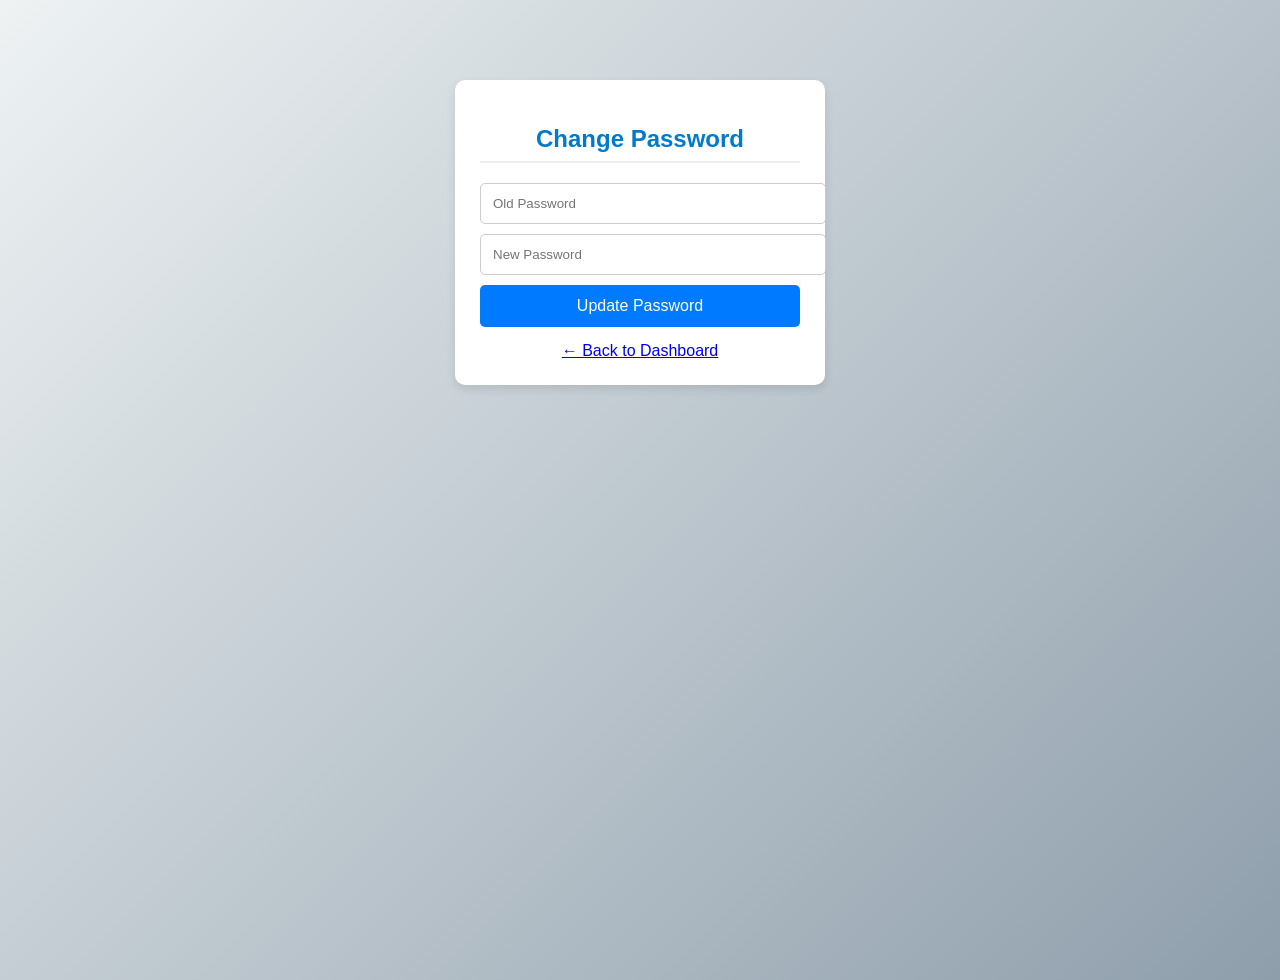
==== frontend/change_password.html @ ce2f513b "Added password reset UI, change password page, fixed dashboard UI, chart resizing, user-specific exp" ====
<!--
  ================================================================
  SMART EXPENSE TRACKER – Frontend UI Component
  Author: Pukar Adhikari (Frontend Developer / Tester)
  Date Modified: November 2025

  Description:
  This page is part of the Smart Expense Tracker frontend and
  is to change the password.
  ================================================================
-->
<!DOCTYPE html>
<html lang="en">
<head>
<meta charset="UTF-8">
<title>Change Password</title>
<link rel="stylesheet" href="./style.css">

<style>
  .container {
      width: 320px;
      margin: 80px auto;
      padding: 25px;
      background: white;
      border-radius: 10px;
      box-shadow: 0 4px 10px rgba(0,0,0,0.1);
  }
  .container h2 {
      text-align: center;
      margin-bottom: 20px;
  }
  input {
      width: 100%;
      padding: 12px;
      margin-bottom: 10px;
      border: 1px solid #ccc;
      border-radius: 5px;
  }
  button {
      width: 100%;
      padding: 12px;
      background-color: #007bff;
      border: none;
      color: white;
      border-radius: 5px;
      cursor: pointer;
      font-size: 16px;
  }
  button:hover {
      background-color: #0056cc;
  }
  #msg {
      text-align: center;
      margin-top: 15px;
      font-size: 14px;
  }
</style>

</head>
<body>

<div class="container">
    <h2>Change Password</h2>

    <input type="password" id="oldPassword" placeholder="Old Password">
    <input type="password" id="newPassword" placeholder="New Password">

    <button onclick="changePassword()">Update Password</button>

    <p id="msg"></p>

    <div style="text-align:center;margin-top:10px;">
        <a href="dashboard.html">← Back to Dashboard</a>
    </div>
</div>

<script>
async function changePassword() {
    const oldPassword = document.getElementById("oldPassword").value;
    const newPassword = document.getElementById("newPassword").value;
    const msg = document.getElementById("msg");

    msg.innerText = "";

    const token = localStorage.getItem("token");

    const res = await fetch("http://localhost:8080/api/auth/change-password", {
        method: "POST",
        headers: {
            "Content-Type": "application/json",
            "Authorization": "Bearer " + token
        },
        body: JSON.stringify({ oldPassword, newPassword })
    });

    const data = await res.json();

    if (res.ok) {
        msg.style.color = "green";
        msg.innerText = "Password updated successfully!";
    } else {
        msg.style.color = "red";
        msg.innerText = data.error || "Error updating password";
    }
}
</script>

</body>
</html>
---- frontend/style.css ----
﻿/* 
 * ================================================================
 * SMART EXPENSE TRACKER – Frontend Stylesheet
 * Author: Pukar Adhikari (Frontend Developer / Tester)
 * Date Modified: November 2025
 *
 * Description:
 * Contains styling for login, registration, dashboard, tables,
 * buttons, and responsive layouts. Ensures consistent UI design
 * across all pages of the application.
 * ================================================================
 */

body {
  font-family: "Segoe UI", Roboto, Helvetica, Arial, sans-serif;
  background: linear-gradient(135deg, #eef2f3, #8e9eab);
  margin: 0;
  padding: 0;
  min-height: 100vh;
  width: 100%;
}

/* ======= HEADER ======= */
/* Styles header background, title, and navigation links */

header h1 {
  margin: 0;
  font-size: 28px;
  letter-spacing: 1px;
}

header {
  background-color: #007acc;
  color: white;
  width: 100%;
  padding: 20px 30px;
  display: flex;
  justify-content: space-between;
  align-items: center;
  box-shadow: 0 2px 8px rgba(0, 0, 0, 0.15);
}

.header-left h1 {
  margin: 0;
  font-size: 28px;
  letter-spacing: 1px;
}

.header-right {
    display: flex;
    align-items: center;
    gap: 14px;
    font-size: 16px;
    font-weight: 500;
    padding-right: 20px;   
}

.header-right a {
  color: white;
  text-decoration: none;
  font-weight: 600;
  transition: opacity 0.2s ease;
}

.header-right a:hover {
  opacity: 0.7;
}

.divider {
  color: rgba(255, 255, 255, 0.65);
}

/* Mobile responsive */
@media (max-width: 600px) {
  header {
    flex-direction: column;
    gap: 10px;
    padding: 20px;
    text-align: center;
  }

  .header-right {
    gap: 8px;
    font-size: 14px;
  }
}

/* Limit width of header content and center it */
.header-container {
    width: 95%;
    max-width: 1200px; /* adjust to fit your design */
    margin: 0 auto; /* centers the entire header content */
    display: flex;
    justify-content: space-between;
    align-items: center;
}

header nav a:hover {
  color: #ffd166; /* gold hover accent */
}

/* ======= MAIN CONTENT ======= */
/* Core dashboard container */
main {
  background: white;
  width: 95%;
  max-width: 800px;
  margin: 40px auto;
  padding: 25px 30px;
  border-radius: 12px;
  box-shadow: 0 5px 20px rgba(0, 0, 0, 0.1);
}

/* ======= SECTION TITLES ======= */
h2 {
  color: #007acc;
  border-bottom: 2px solid #eee;
  padding-bottom: 8px;
  margin-bottom: 15px;
}

/* ======= FORM ======= */
/* Layout for add expense form */
form {
  display: flex;
  flex-wrap: wrap;
  gap: 10px;
}

/* Input styles for text and numeric fields */
input[type="text"],
input[type="number"],
input[type="date"],
select {
  flex: 1;
  min-width: 160px;
  padding: 10px;
  border: 1px solid #ccc;
  border-radius: 8px;
  font-size: 14px;
}

#expense-form {
  width: 100%;
  display: grid;
  grid-template-columns: repeat(auto-fit, minmax(140px, 1fr));
  gap: 12px;
}

#expense-form button {
  grid-column: span 1;
  justify-self: end;
  padding: 12px 25px;
}

/* Focus effect for input fields */
input:focus,
select:focus {
  outline: none;
  border-color: #007acc;
  box-shadow: 0 0 5px rgba(0, 122, 204, 0.5);
}

/* Standard button styles */
button {
  background-color: #007acc;
  color: white;
  border: none;
  padding: 10px 16px;
  border-radius: 8px;
  font-size: 15px;
  cursor: pointer;
}

button:hover {
  background-color: #005ea1;
}

/* ======= TABLE ======= */
/* Expense table layout */
.table-wrapper {
  width: 100%;
  max-height: 350px;     /* height of scroll area */
  overflow-y: auto;      /* enable vertical scroll */
  overflow-x: auto;      /* still allow horizontal if needed */
  border: 1px solid #ccc;
  border-radius: 6px;
}

table {
  width: 100%;
  border-collapse: collapse;
  margin-top: 15px;
  border: 2px solid #ccc;
}

/* Table header styling */
thead {
  background-color: #007acc;
  color: white;
}
thead th {
  position: sticky;
  top: 0;
  background-color: #007acc;
  color: #fff;
  z-index: 5;
}

/* Table cells */
th, td {
  padding: 12px 10px;
  border: 1px solid #ccc;
  word-wrap: break-word;
  vertical-align: top;
}

/* Zebra striping and hover highlight */
tbody tr:nth-child(even) {
  background-color: #f9f9f9;
}

tbody tr:hover {
  background-color: #e6f2ff;
  cursor: pointer;
}

/* ======= TOTAL ROW ======= */
/* Style for table footer showing total */
tfoot {
  background-color: #f1f1f1;
  font-weight: bold;
  font-size: 16px;
  border-top: 3px solid #007acc;
}

tfoot td {
  padding: 14px;
  text-align: right;
  color: #333;
}

/* ======= EDIT / DELETE BUTTONS ======= */

.edit-btn {
  background: #ffcc00;
  color: #000;
  padding: 5px 10px;
  border-radius: 4px;
  cursor: pointer;
  font-size: 14px;
  margin-right: 5px;
}

.edit-btn:hover {
  background: #d8b100;
}

.delete-btn {
  background: #ff4d4d;
  color: white;
  padding: 5px 10px;
  border-radius: 4px;
  cursor: pointer;
  font-size: 14px;
}

.delete-btn:hover {
  background: #d93636;
}

.save-btn {
  background: #4caf50 !important;
  color: #fff !important;
}

/* ======= AUTH PAGES (Login / Register) ======= */

.auth-body {
  background: linear-gradient(135deg, #8e9eab, #eef2f3);
  min-height: 100vh;
  display: flex;
  justify-content: center;
  align-items: center;
  padding: 20px;
}

.auth-container {
  background: white;
  padding: 30px 25px;
  border-radius: 12px;
  box-shadow: 0 8px 25px rgba(0, 0, 0, 0.15);
  width: min(95%, 420px);
  text-align: center;
}

.auth-container h1 {
  color: #007acc;
  margin-bottom: 25px;
  font-size: 26px;
}

.auth-container form {
  display: flex;
  flex-direction: column;
  gap: 12px;
}

.auth-container label {
  text-align: left;
  color: #444;
  font-weight: 500;
}

.auth-container input {
  padding: 10px 12px;
  border: 1px solid #ccc;
  border-radius: 8px;
  font-size: 15px;
}

.auth-container input:focus {
  border-color: #007acc;
  box-shadow: 0 0 5px rgba(0, 122, 204, 0.4);
}

.btn-primary {
  background-color: #007acc;
  padding: 10px;
  border-radius: 8px;
  font-size: 16px;
  cursor: pointer;
}

.btn-primary:hover {
  background-color: #005ea1;
}

.link-register {
  color: #007acc;
  font-weight: 600;
  text-decoration: none;
}

.link-register:hover {
  text-decoration: underline;
}

/* ======= SECONDARY BUTTON ======= */

.btn-secondary {
  background-color: #00bcd4;
  color: white;
  padding: 10px 16px;
  border-radius: 8px;
  cursor: pointer;
  font-size: 15px;
}

.btn-secondary:hover {
  background-color: #0097a7;
}

/* ======= CHART SECTION ======= */

#summary,
#monthly {
  background: #fff;
  padding: 20px;
  border-radius: 10px;
  margin-bottom: 25px;
  box-shadow: 0 3px 6px rgba(0, 0, 0, 0.1);
}

/* Reduce chart height and keep it proportional */
#categoryChart,
#monthlyChart {
    max-height: 280px !important;
    height: 280px !important;
    width: 100% !important;
    margin: 0 auto;
    display: block;
}

/* Reduce spacing around the entire chart section */
#chartSection {
    padding: 10px 0;
    margin-top: 10px;
}


canvas {
  max-width: 100%;
  margin-top: 10px;
}

/* ======= RESPONSIVE BREAKPOINTS ======= */

@media (max-width: 768px) {
  form {
    flex-direction: column;
  }

  table {
    font-size: 14px;
  }
}

@media (max-width: 500px) {
  header h1 {
    font-size: 20px;
  }

  main {
    width: 100%;
    padding: 15px;
  }

  .auth-container {
    padding: 20px;
  }

  .edit-btn,
  .delete-btn {
    padding: 4px 6px;
    font-size: 12px;
  }

  .table-wrapper {
    overflow-x: auto;
  }
}
@media (max-width: 480px) {
  main {
    width: 92%;
    padding: 15px 18px; /*  less edge-to-edge */
  }

  #expense-form input,
  #expense-form select {
    flex: 1 1 100%; /*  inputs full line on mobile */
  }

  #expense-form button {
    grid-column: 1 / -1;
    width: 100%;     /*  button full width on mobile */
    margin-left: 0;  
    justify-self: center;
  }
}
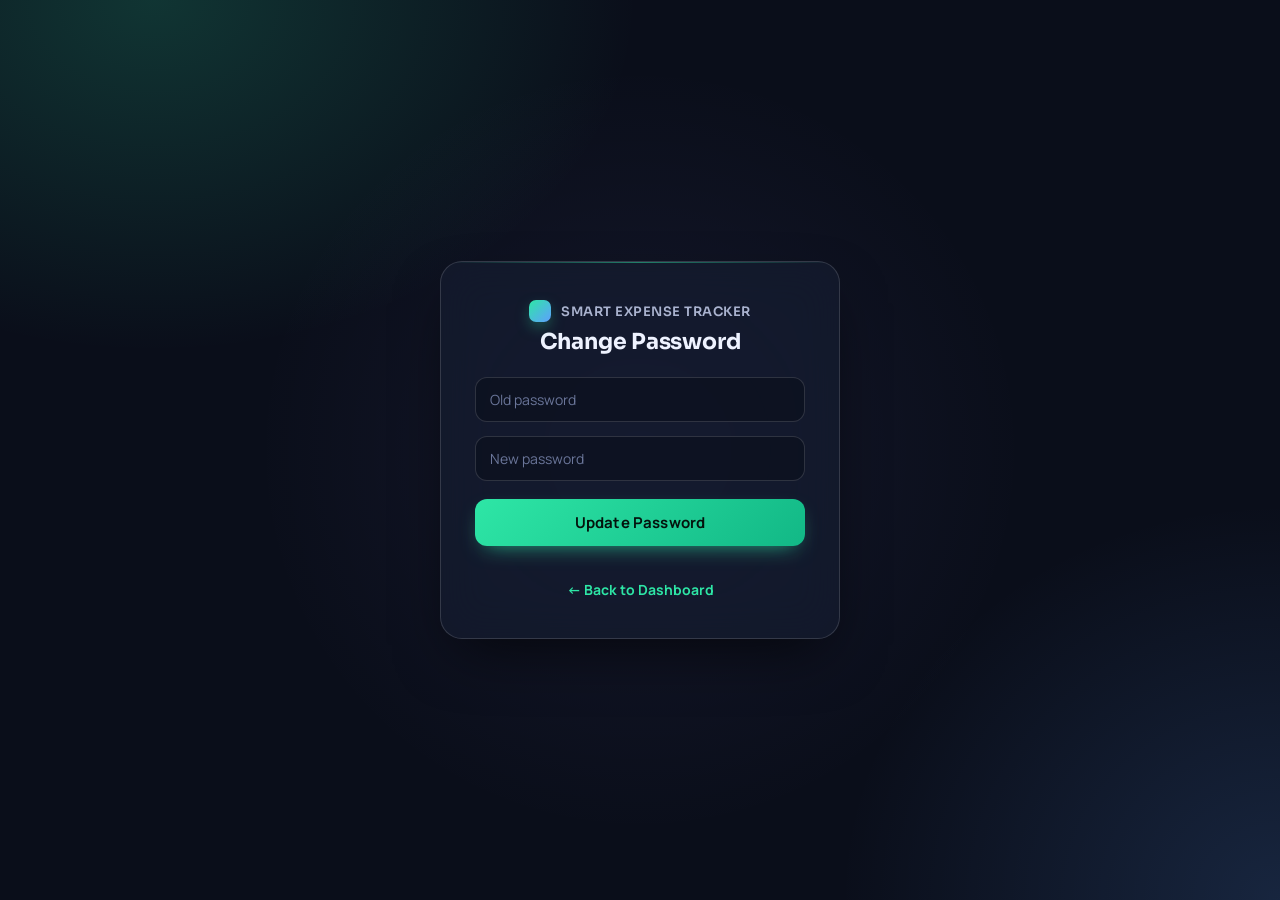
==== commit e3f37ed0: "Redesign frontend UI (dark fintech) + align category taxonomy Full visual rewrite of all pages to a " ====
--- a/frontend/change_password.html
+++ b/frontend/change_password.html
@@ -1,77 +1,39 @@
 <!--
   ================================================================
-  SMART EXPENSE TRACKER – Frontend UI Component
-  Author: Pukar Adhikari (Frontend Developer / Tester)
-  Date Modified: November 2025
+  SMART EXPENSE TRACKER – CHANGE PASSWORD (Redesign 2026)
+  CMSC 495 – Capstone Project
 
-  Description:
-  This page is part of the Smart Expense Tracker frontend and
-  is to change the password.
+  Self-contained inline logic preserved verbatim: #oldPassword,
+  #newPassword, #msg, changePassword(), Bearer token + endpoint.
   ================================================================
 -->
 <!DOCTYPE html>
 <html lang="en">
 <head>
 <meta charset="UTF-8">
-<title>Change Password</title>
+<meta name="viewport" content="width=device-width, initial-scale=1.0" />
+<title>Change Password - Smart Expense Tracker</title>
+
+<link rel="preconnect" href="https://fonts.googleapis.com" />
+<link rel="preconnect" href="https://fonts.gstatic.com" crossorigin />
+<link href="https://fonts.googleapis.com/css2?family=Sora:wght@400;500;600;700&family=Manrope:wght@400;500;600;700&display=swap" rel="stylesheet" />
+
 <link rel="stylesheet" href="./style.css">
+</head>
+<body class="auth-body">
 
-<style>
-  .container {
-      width: 320px;
-      margin: 80px auto;
-      padding: 25px;
-      background: white;
-      border-radius: 10px;
-      box-shadow: 0 4px 10px rgba(0,0,0,0.1);
-  }
-  .container h2 {
-      text-align: center;
-      margin-bottom: 20px;
-  }
-  input {
-      width: 100%;
-      padding: 12px;
-      margin-bottom: 10px;
-      border: 1px solid #ccc;
-      border-radius: 5px;
-  }
-  button {
-      width: 100%;
-      padding: 12px;
-      background-color: #007bff;
-      border: none;
-      color: white;
-      border-radius: 5px;
-      cursor: pointer;
-      font-size: 16px;
-  }
-  button:hover {
-      background-color: #0056cc;
-  }
-  #msg {
-      text-align: center;
-      margin-top: 15px;
-      font-size: 14px;
-  }
-</style>
-
-</head>
-<body>
-
-<div class="container">
+<div class="panel">
+    <div class="auth-brand">SMART EXPENSE TRACKER</div>
     <h2>Change Password</h2>
 
-    <input type="password" id="oldPassword" placeholder="Old Password">
-    <input type="password" id="newPassword" placeholder="New Password">
+    <input type="password" id="oldPassword" placeholder="Old password">
+    <input type="password" id="newPassword" placeholder="New password">
 
-    <button onclick="changePassword()">Update Password</button>
+    <button class="btn-primary" onclick="changePassword()">Update Password</button>
 
     <p id="msg"></p>
 
-    <div style="text-align:center;margin-top:10px;">
-        <a href="dashboard.html">← Back to Dashboard</a>
-    </div>
+    <a href="dashboard.html">&larr; Back to Dashboard</a>
 </div>
 
 <script>
@@ -96,10 +58,10 @@
     const data = await res.json();
 
     if (res.ok) {
-        msg.style.color = "green";
+        msg.style.color = "var(--emerald)";
         msg.innerText = "Password updated successfully!";
     } else {
-        msg.style.color = "red";
+        msg.style.color = "var(--rose)";
         msg.innerText = data.error || "Error updating password";
     }
 }
--- a/frontend/style.css
+++ b/frontend/style.css
@@ -1,450 +1,747 @@
-﻿/* 
+/*
  * ================================================================
- * SMART EXPENSE TRACKER – Frontend Stylesheet
- * Author: Pukar Adhikari (Frontend Developer / Tester)
- * Date Modified: November 2025
+ * SMART EXPENSE TRACKER – Frontend Stylesheet (Redesign 2026)
+ * Aesthetic: Dark fintech — ink canvas, gradient mesh, glass cards,
+ * emerald (money/positive) + amber (warning) + rose (critical) system.
+ * Display: Sora.  Body: Manrope.  (Google Fonts via <link>.)
  *
- * Description:
- * Contains styling for login, registration, dashboard, tables,
- * buttons, and responsive layouts. Ensures consistent UI design
- * across all pages of the application.
+ * NOTE: This is a VISUAL redesign only. No element id/class that the
+ * JS depends on has been removed. New decorative classes are additive.
  * ================================================================
  */
 
+/* ===================== DESIGN TOKENS ===================== */
+:root {
+  /* Surfaces */
+  --bg-0: #0a0e1a;          /* deepest canvas */
+  --bg-1: #0f1424;          /* base surface */
+  --surface: rgba(22, 28, 46, 0.72);
+  --surface-solid: #161c2e;
+  --surface-2: rgba(30, 38, 62, 0.65);
+  --border: rgba(255, 255, 255, 0.08);
+  --border-strong: rgba(255, 255, 255, 0.14);
+
+  /* Text */
+  --text: #eef2ff;
+  --text-dim: #aab3cf;
+  --text-faint: #6b769a;
+
+  /* Brand / accents */
+  --emerald: #2ee6a6;
+  --emerald-deep: #12b886;
+  --amber: #ffc24b;
+  --rose: #ff5d73;
+  --sky: #5ea0ff;
+  --violet: #9b8cff;
+
+  /* Effects */
+  --ring: 0 0 0 3px rgba(46, 230, 166, 0.25);
+  --shadow-sm: 0 1px 2px rgba(0, 0, 0, 0.4);
+  --shadow-md: 0 8px 24px -8px rgba(0, 0, 0, 0.55);
+  --shadow-lg: 0 24px 60px -18px rgba(0, 0, 0, 0.7);
+  --radius: 18px;
+  --radius-sm: 12px;
+
+  --font-display: "Sora", "Segoe UI", sans-serif;
+  --font-body: "Manrope", "Segoe UI", sans-serif;
+}
+
+* { box-sizing: border-box; }
+
+html { scroll-behavior: smooth; }
+
 body {
-  font-family: "Segoe UI", Roboto, Helvetica, Arial, sans-serif;
-  background: linear-gradient(135deg, #eef2f3, #8e9eab);
+  font-family: var(--font-body);
+  color: var(--text);
   margin: 0;
   padding: 0;
   min-height: 100vh;
   width: 100%;
-}
-
-/* ======= HEADER ======= */
-/* Styles header background, title, and navigation links */
-
+  background-color: var(--bg-0);
+  /* layered gradient mesh — not flat, not a single linear gradient */
+  background-image:
+    radial-gradient(60rem 40rem at 8% -10%, rgba(46, 230, 166, 0.16), transparent 60%),
+    radial-gradient(50rem 40rem at 110% 0%, rgba(94, 160, 255, 0.14), transparent 55%),
+    radial-gradient(45rem 45rem at 50% 120%, rgba(155, 140, 255, 0.12), transparent 60%);
+  background-attachment: fixed;
+  -webkit-font-smoothing: antialiased;
+  text-rendering: optimizeLegibility;
+}
+
+::selection { background: rgba(46, 230, 166, 0.3); color: #fff; }
+
+/* Custom scrollbars */
+::-webkit-scrollbar { width: 10px; height: 10px; }
+::-webkit-scrollbar-track { background: transparent; }
+::-webkit-scrollbar-thumb {
+  background: rgba(255, 255, 255, 0.12);
+  border-radius: 99px;
+  border: 2px solid transparent;
+  background-clip: content-box;
+}
+::-webkit-scrollbar-thumb:hover { background: rgba(255, 255, 255, 0.22); background-clip: content-box; }
+
+/* ===================== ENTRANCE MOTION ===================== */
+@keyframes riseIn {
+  from { opacity: 0; transform: translateY(18px); }
+  to   { opacity: 1; transform: translateY(0); }
+}
+@keyframes glowPulse {
+  0%, 100% { opacity: 0.6; }
+  50%      { opacity: 1; }
+}
+@media (prefers-reduced-motion: no-preference) {
+  .reveal { opacity: 0; animation: riseIn 0.7s cubic-bezier(0.16, 1, 0.3, 1) forwards; }
+  .reveal-1 { animation-delay: 0.05s; }
+  .reveal-2 { animation-delay: 0.15s; }
+  .reveal-3 { animation-delay: 0.25s; }
+  .reveal-4 { animation-delay: 0.35s; }
+  .reveal-5 { animation-delay: 0.45s; }
+}
+
+/* ===================== HEADER ===================== */
+header {
+  position: sticky;
+  top: 0;
+  z-index: 50;
+  width: 100%;
+  padding: 16px 0;
+  background: rgba(10, 14, 26, 0.72);
+  backdrop-filter: blur(18px) saturate(140%);
+  -webkit-backdrop-filter: blur(18px) saturate(140%);
+  border-bottom: 1px solid var(--border);
+}
+
+.header-container {
+  width: 95%;
+  max-width: 1180px;
+  margin: 0 auto;
+  display: flex;
+  justify-content: space-between;
+  align-items: center;
+}
+
+.header-left h1,
 header h1 {
   margin: 0;
-  font-size: 28px;
-  letter-spacing: 1px;
-}
-
-header {
-  background-color: #007acc;
-  color: white;
-  width: 100%;
-  padding: 20px 30px;
-  display: flex;
-  justify-content: space-between;
+  font-family: var(--font-display);
+  font-size: 22px;
+  font-weight: 700;
+  letter-spacing: -0.01em;
+  color: var(--text);
+  display: flex;
   align-items: center;
-  box-shadow: 0 2px 8px rgba(0, 0, 0, 0.15);
-}
-
-.header-left h1 {
-  margin: 0;
-  font-size: 28px;
-  letter-spacing: 1px;
+  gap: 10px;
+}
+
+/* logo mark before the title */
+.header-left h1::before {
+  content: "";
+  width: 30px;
+  height: 30px;
+  border-radius: 9px;
+  background: linear-gradient(135deg, var(--emerald), var(--sky));
+  box-shadow: 0 6px 18px -4px rgba(46, 230, 166, 0.6);
+  flex: 0 0 auto;
 }
 
 .header-right {
-    display: flex;
-    align-items: center;
-    gap: 14px;
-    font-size: 16px;
-    font-weight: 500;
-    padding-right: 20px;   
+  display: flex;
+  align-items: center;
+  gap: 16px;
+  font-size: 14px;
+  font-weight: 600;
+}
+
+#welcomeUser {
+  color: var(--text-dim);
+  font-weight: 600;
+  padding: 7px 14px;
+  border-radius: 99px;
+  background: var(--surface-2);
+  border: 1px solid var(--border);
 }
 
 .header-right a {
-  color: white;
+  color: var(--text-dim);
   text-decoration: none;
   font-weight: 600;
-  transition: opacity 0.2s ease;
-}
-
-.header-right a:hover {
-  opacity: 0.7;
-}
-
-.divider {
-  color: rgba(255, 255, 255, 0.65);
-}
-
-/* Mobile responsive */
-@media (max-width: 600px) {
-  header {
-    flex-direction: column;
-    gap: 10px;
-    padding: 20px;
-    text-align: center;
-  }
-
-  .header-right {
-    gap: 8px;
-    font-size: 14px;
-  }
-}
-
-/* Limit width of header content and center it */
-.header-container {
-    width: 95%;
-    max-width: 1200px; /* adjust to fit your design */
-    margin: 0 auto; /* centers the entire header content */
-    display: flex;
-    justify-content: space-between;
-    align-items: center;
-}
-
-header nav a:hover {
-  color: #ffd166; /* gold hover accent */
-}
-
-/* ======= MAIN CONTENT ======= */
-/* Core dashboard container */
+  transition: color 0.2s ease;
+}
+.header-right a:hover { color: var(--emerald); }
+
+#logoutBtn:hover { color: var(--rose); }
+
+.divider { color: rgba(255, 255, 255, 0.16); }
+
+/* ===================== MAIN LAYOUT ===================== */
 main {
-  background: white;
   width: 95%;
-  max-width: 800px;
-  margin: 40px auto;
-  padding: 25px 30px;
-  border-radius: 12px;
-  box-shadow: 0 5px 20px rgba(0, 0, 0, 0.1);
-}
-
-/* ======= SECTION TITLES ======= */
+  max-width: 1180px;
+  margin: 36px auto 64px;
+  display: grid;
+  grid-template-columns: 1fr;
+  gap: 26px;
+  background: none;       /* override old white box */
+  padding: 0;
+  box-shadow: none;
+  border-radius: 0;
+}
+
+/* Card primitive — every section is a glass card */
+section {
+  background: var(--surface);
+  backdrop-filter: blur(14px);
+  -webkit-backdrop-filter: blur(14px);
+  border: 1px solid var(--border);
+  border-radius: var(--radius);
+  padding: 26px 28px;
+  box-shadow: var(--shadow-md);
+  position: relative;
+  overflow: hidden;
+}
+
+/* subtle top sheen on cards */
+section::before {
+  content: "";
+  position: absolute;
+  inset: 0 0 auto 0;
+  height: 1px;
+  background: linear-gradient(90deg, transparent, rgba(255, 255, 255, 0.18), transparent);
+}
+
+/* ===================== SECTION TITLES ===================== */
 h2 {
-  color: #007acc;
-  border-bottom: 2px solid #eee;
-  padding-bottom: 8px;
-  margin-bottom: 15px;
-}
-
-/* ======= FORM ======= */
-/* Layout for add expense form */
+  font-family: var(--font-display);
+  color: var(--text);
+  font-size: 18px;
+  font-weight: 700;
+  letter-spacing: -0.01em;
+  border-bottom: none;
+  padding-bottom: 0;
+  margin: 0 0 20px;
+  display: flex;
+  align-items: center;
+  gap: 10px;
+}
+h2::before {
+  content: "";
+  width: 4px;
+  height: 18px;
+  border-radius: 99px;
+  background: linear-gradient(180deg, var(--emerald), var(--emerald-deep));
+}
+
+/* ===================== FORMS ===================== */
 form {
   display: flex;
   flex-wrap: wrap;
-  gap: 10px;
-}
-
-/* Input styles for text and numeric fields */
+  gap: 12px;
+}
+
 input[type="text"],
 input[type="number"],
 input[type="date"],
+input[type="email"],
+input[type="password"],
 select {
   flex: 1;
-  min-width: 160px;
-  padding: 10px;
-  border: 1px solid #ccc;
-  border-radius: 8px;
-  font-size: 14px;
+  min-width: 150px;
+  padding: 12px 14px;
+  border: 1px solid var(--border-strong);
+  border-radius: var(--radius-sm);
+  font-size: 14px;
+  font-family: var(--font-body);
+  color: var(--text);
+  background: rgba(10, 14, 26, 0.55);
+  transition: border-color 0.18s ease, box-shadow 0.18s ease, background 0.18s ease;
+}
+
+input::placeholder { color: var(--text-faint); }
+
+select { cursor: pointer; }
+select option { background: var(--surface-solid); color: var(--text); }
+
+input:focus,
+select:focus {
+  outline: none;
+  border-color: var(--emerald);
+  box-shadow: var(--ring);
+  background: rgba(10, 14, 26, 0.8);
 }
 
 #expense-form {
   width: 100%;
   display: grid;
-  grid-template-columns: repeat(auto-fit, minmax(140px, 1fr));
-  gap: 12px;
+  grid-template-columns: repeat(auto-fit, minmax(150px, 1fr));
+  gap: 14px;
+  align-items: center;
 }
 
 #expense-form button {
   grid-column: span 1;
-  justify-self: end;
-  padding: 12px 25px;
-}
-
-/* Focus effect for input fields */
-input:focus,
-select:focus {
-  outline: none;
-  border-color: #007acc;
-  box-shadow: 0 0 5px rgba(0, 122, 204, 0.5);
-}
-
-/* Standard button styles */
+  justify-self: stretch;
+  padding: 12px 22px;
+}
+
+/* ===================== BUTTONS ===================== */
 button {
-  background-color: #007acc;
-  color: white;
+  font-family: var(--font-body);
+  background: linear-gradient(135deg, var(--emerald), var(--emerald-deep));
+  color: #04130d;
   border: none;
-  padding: 10px 16px;
-  border-radius: 8px;
-  font-size: 15px;
+  padding: 12px 18px;
+  border-radius: var(--radius-sm);
+  font-size: 14px;
+  font-weight: 700;
+  letter-spacing: 0.01em;
   cursor: pointer;
-}
-
-button:hover {
-  background-color: #005ea1;
-}
-
-/* ======= TABLE ======= */
-/* Expense table layout */
+  transition: transform 0.15s ease, box-shadow 0.2s ease, filter 0.2s ease;
+  box-shadow: 0 8px 22px -10px rgba(46, 230, 166, 0.8);
+}
+button:hover { transform: translateY(-1px); filter: brightness(1.06); box-shadow: 0 12px 28px -10px rgba(46, 230, 166, 0.9); }
+button:active { transform: translateY(0); }
+button:focus-visible { outline: none; box-shadow: var(--ring); }
+
+/* ===================== TABLE ===================== */
 .table-wrapper {
   width: 100%;
-  max-height: 350px;     /* height of scroll area */
-  overflow-y: auto;      /* enable vertical scroll */
-  overflow-x: auto;      /* still allow horizontal if needed */
-  border: 1px solid #ccc;
-  border-radius: 6px;
+  max-height: 420px;
+  overflow-y: auto;
+  overflow-x: auto;
+  border: 1px solid var(--border);
+  border-radius: var(--radius-sm);
+  background: rgba(10, 14, 26, 0.35);
 }
 
 table {
   width: 100%;
   border-collapse: collapse;
-  margin-top: 15px;
-  border: 2px solid #ccc;
-}
-
-/* Table header styling */
-thead {
-  background-color: #007acc;
-  color: white;
-}
+  margin-top: 0;
+  border: none;
+}
+
+thead { background: transparent; }
 thead th {
   position: sticky;
   top: 0;
-  background-color: #007acc;
-  color: #fff;
   z-index: 5;
-}
-
-/* Table cells */
+  background: rgba(15, 20, 36, 0.96);
+  backdrop-filter: blur(8px);
+  color: var(--text-dim);
+  font-family: var(--font-display);
+  font-size: 11px;
+  font-weight: 600;
+  text-transform: uppercase;
+  letter-spacing: 0.08em;
+  text-align: left;
+  padding: 14px 16px;
+  border-bottom: 1px solid var(--border-strong);
+}
+
 th, td {
-  padding: 12px 10px;
-  border: 1px solid #ccc;
+  padding: 14px 16px;
+  border: none;
+  border-bottom: 1px solid var(--border);
   word-wrap: break-word;
-  vertical-align: top;
-}
-
-/* Zebra striping and hover highlight */
-tbody tr:nth-child(even) {
-  background-color: #f9f9f9;
-}
-
-tbody tr:hover {
-  background-color: #e6f2ff;
+  vertical-align: middle;
+  font-size: 14px;
+}
+
+tbody tr { transition: background 0.15s ease; }
+tbody tr:nth-child(even) { background: rgba(255, 255, 255, 0.018); }
+tbody tr:hover { background: rgba(46, 230, 166, 0.07); }
+
+/* amount column emphasis (3rd cell) */
+tbody td:nth-child(3) {
+  font-variant-numeric: tabular-nums;
+  font-weight: 700;
+  color: var(--text);
+}
+
+/* inline edit inputs inside table */
+td input, td select {
+  min-width: 0;
+  width: 100%;
+  padding: 8px 10px;
+  font-size: 13px;
+}
+
+/* ===================== TOTAL ROW ===================== */
+tfoot {
+  background: rgba(46, 230, 166, 0.06);
+  font-weight: 700;
+}
+tfoot td {
+  padding: 16px;
+  text-align: right;
+  color: var(--text);
+  border-top: 1px solid var(--border-strong);
+  border-bottom: none;
+  font-size: 15px;
+}
+tfoot td strong { color: var(--emerald); font-variant-numeric: tabular-nums; }
+tfoot td:first-child { text-align: left; color: var(--text-dim); }
+
+/* ===================== EDIT / DELETE BUTTONS ===================== */
+.edit-btn,
+.delete-btn {
+  background: var(--surface-2);
+  border: 1px solid var(--border-strong);
+  color: var(--text);
+  padding: 7px 11px;
+  border-radius: 9px;
   cursor: pointer;
-}
-
-/* ======= TOTAL ROW ======= */
-/* Style for table footer showing total */
-tfoot {
-  background-color: #f1f1f1;
-  font-weight: bold;
-  font-size: 16px;
-  border-top: 3px solid #007acc;
-}
-
-tfoot td {
-  padding: 14px;
-  text-align: right;
-  color: #333;
-}
-
-/* ======= EDIT / DELETE BUTTONS ======= */
-
-.edit-btn {
-  background: #ffcc00;
-  color: #000;
-  padding: 5px 10px;
-  border-radius: 4px;
-  cursor: pointer;
-  font-size: 14px;
-  margin-right: 5px;
-}
-
-.edit-btn:hover {
-  background: #d8b100;
-}
-
-.delete-btn {
-  background: #ff4d4d;
-  color: white;
-  padding: 5px 10px;
-  border-radius: 4px;
-  cursor: pointer;
-  font-size: 14px;
-}
-
-.delete-btn:hover {
-  background: #d93636;
-}
-
-.save-btn {
-  background: #4caf50 !important;
-  color: #fff !important;
-}
-
-/* ======= AUTH PAGES (Login / Register) ======= */
-
+  font-size: 13px;
+  box-shadow: none;
+  transition: transform 0.12s ease, background 0.18s ease, border-color 0.18s ease;
+}
+.edit-btn { margin-right: 6px; }
+.edit-btn:hover { background: rgba(255, 194, 75, 0.16); border-color: var(--amber); transform: translateY(-1px); }
+.delete-btn:hover { background: rgba(255, 93, 115, 0.16); border-color: var(--rose); transform: translateY(-1px); }
+.save-btn { background: linear-gradient(135deg, var(--emerald), var(--emerald-deep)) !important; color: #04130d !important; }
+
+/* ===================== STAT STRIP (dashboard, decorative/additive) ===================== */
+.stat-grid {
+  display: grid;
+  grid-template-columns: repeat(auto-fit, minmax(190px, 1fr));
+  gap: 18px;
+}
+.stat-card {
+  background: var(--surface);
+  backdrop-filter: blur(14px);
+  -webkit-backdrop-filter: blur(14px);
+  border: 1px solid var(--border);
+  border-radius: var(--radius);
+  padding: 20px 22px;
+  box-shadow: var(--shadow-md);
+  position: relative;
+  overflow: hidden;
+}
+.stat-card::after {
+  content: "";
+  position: absolute;
+  right: -30px; top: -30px;
+  width: 120px; height: 120px;
+  border-radius: 50%;
+  background: radial-gradient(circle, var(--accent, var(--emerald)), transparent 70%);
+  opacity: 0.16;
+}
+.stat-card .stat-label {
+  font-size: 12px;
+  font-weight: 600;
+  color: var(--text-faint);
+  text-transform: uppercase;
+  letter-spacing: 0.07em;
+}
+.stat-card .stat-value {
+  font-family: var(--font-display);
+  font-size: 28px;
+  font-weight: 700;
+  margin-top: 8px;
+  color: var(--text);
+  font-variant-numeric: tabular-nums;
+}
+.stat-card .stat-sub { font-size: 12px; color: var(--text-dim); margin-top: 4px; }
+
+/* ===================== AUTH PAGES ===================== */
 .auth-body {
-  background: linear-gradient(135deg, #8e9eab, #eef2f3);
+  background-color: var(--bg-0);
+  background-image:
+    radial-gradient(55rem 40rem at 12% 0%, rgba(46, 230, 166, 0.18), transparent 55%),
+    radial-gradient(50rem 45rem at 100% 100%, rgba(94, 160, 255, 0.16), transparent 55%),
+    radial-gradient(40rem 40rem at 50% 50%, rgba(155, 140, 255, 0.08), transparent 60%);
+  background-attachment: fixed;
   min-height: 100vh;
   display: flex;
   justify-content: center;
   align-items: center;
-  padding: 20px;
+  padding: 24px;
 }
 
 .auth-container {
-  background: white;
-  padding: 30px 25px;
-  border-radius: 12px;
-  box-shadow: 0 8px 25px rgba(0, 0, 0, 0.15);
-  width: min(95%, 420px);
+  background: var(--surface);
+  backdrop-filter: blur(20px) saturate(140%);
+  -webkit-backdrop-filter: blur(20px) saturate(140%);
+  border: 1px solid var(--border-strong);
+  padding: 40px 36px;
+  border-radius: 24px;
+  box-shadow: var(--shadow-lg);
+  width: min(95%, 430px);
   text-align: center;
+  position: relative;
+  overflow: hidden;
+  animation: riseIn 0.7s cubic-bezier(0.16, 1, 0.3, 1) both;
+}
+.auth-container::before {
+  content: "";
+  position: absolute;
+  inset: 0 0 auto 0;
+  height: 1px;
+  background: linear-gradient(90deg, transparent, rgba(46, 230, 166, 0.5), transparent);
+}
+
+/* logo mark above the auth title */
+.auth-container::after {
+  content: "";
+  position: absolute;
+  top: -80px; left: 50%;
+  width: 200px; height: 200px;
+  transform: translateX(-50%);
+  background: radial-gradient(circle, rgba(46, 230, 166, 0.22), transparent 70%);
+  pointer-events: none;
+}
+
+.auth-brand {
+  display: flex;
+  align-items: center;
+  justify-content: center;
+  gap: 10px;
+  margin-bottom: 6px;
+  font-family: var(--font-display);
+  font-weight: 600;
+  font-size: 13px;
+  letter-spacing: 0.04em;
+  color: var(--text-dim);
+  position: relative;
+}
+.auth-brand::before {
+  content: "";
+  width: 22px; height: 22px;
+  border-radius: 7px;
+  background: linear-gradient(135deg, var(--emerald), var(--sky));
+  box-shadow: 0 6px 16px -4px rgba(46, 230, 166, 0.6);
 }
 
 .auth-container h1 {
-  color: #007acc;
-  margin-bottom: 25px;
+  font-family: var(--font-display);
+  color: var(--text);
+  margin: 0 0 26px;
   font-size: 26px;
-}
+  font-weight: 700;
+  letter-spacing: -0.02em;
+  position: relative;
+}
+.auth-container h1 + form,
+.auth-container form { position: relative; }
 
 .auth-container form {
   display: flex;
   flex-direction: column;
-  gap: 12px;
+  gap: 14px;
+  text-align: left;
 }
 
 .auth-container label {
   text-align: left;
-  color: #444;
-  font-weight: 500;
+  color: var(--text-dim);
+  font-weight: 600;
+  font-size: 13px;
+  margin-bottom: -8px;
 }
 
 .auth-container input {
-  padding: 10px 12px;
-  border: 1px solid #ccc;
-  border-radius: 8px;
+  width: 100%;
+  padding: 12px 14px;
+  border: 1px solid var(--border-strong);
+  border-radius: var(--radius-sm);
   font-size: 15px;
-}
-
+  background: rgba(10, 14, 26, 0.6);
+  color: var(--text);
+}
 .auth-container input:focus {
-  border-color: #007acc;
-  box-shadow: 0 0 5px rgba(0, 122, 204, 0.4);
-}
+  border-color: var(--emerald);
+  box-shadow: var(--ring);
+}
+
+.auth-container p {
+  font-size: 14px;
+  color: var(--text-dim);
+  margin: 6px 0 0;
+  text-align: center;
+}
+
+.auth-container a {
+  color: var(--emerald);
+  font-weight: 700;
+  text-decoration: none;
+}
+.auth-container a:hover { text-decoration: underline; }
 
 .btn-primary {
-  background-color: #007acc;
-  padding: 10px;
-  border-radius: 8px;
-  font-size: 16px;
+  width: 100%;
+  background: linear-gradient(135deg, var(--emerald), var(--emerald-deep));
+  color: #04130d;
+  padding: 13px;
+  border-radius: var(--radius-sm);
+  font-size: 15px;
+  font-weight: 700;
   cursor: pointer;
-}
-
-.btn-primary:hover {
-  background-color: #005ea1;
-}
-
-.link-register {
-  color: #007acc;
-  font-weight: 600;
-  text-decoration: none;
-}
-
-.link-register:hover {
-  text-decoration: underline;
-}
-
-/* ======= SECONDARY BUTTON ======= */
-
+  margin-top: 6px;
+}
+.btn-primary:hover { filter: brightness(1.06); transform: translateY(-1px); }
+
+.link-register { color: var(--emerald); font-weight: 700; text-decoration: none; }
+.link-register:hover { text-decoration: underline; }
+
+/* error message box (auth.js #error-message) */
+#error-message {
+  background: rgba(255, 93, 115, 0.14) !important;
+  color: var(--rose) !important;
+  border: 1px solid rgba(255, 93, 115, 0.4);
+  padding: 12px 14px !important;
+  border-radius: var(--radius-sm) !important;
+  font-weight: 600 !important;
+  text-align: center !important;
+  margin-bottom: 14px !important;
+  font-size: 14px;
+}
+
+/* ===================== SECONDARY BUTTON / REPORTS ===================== */
+.report-bar {
+  display: flex;
+  justify-content: center;
+  margin-top: 22px;
+}
 .btn-secondary {
-  background-color: #00bcd4;
-  color: white;
-  padding: 10px 16px;
-  border-radius: 8px;
+  background: var(--surface-2);
+  color: var(--text);
+  border: 1px solid var(--border-strong);
+  padding: 11px 20px;
+  border-radius: var(--radius-sm);
   cursor: pointer;
-  font-size: 15px;
-}
-
+  font-size: 14px;
+  font-weight: 700;
+  box-shadow: none;
+}
 .btn-secondary:hover {
-  background-color: #0097a7;
-}
-
-/* ======= CHART SECTION ======= */
-
-#summary,
-#monthly {
-  background: #fff;
-  padding: 20px;
-  border-radius: 10px;
-  margin-bottom: 25px;
-  box-shadow: 0 3px 6px rgba(0, 0, 0, 0.1);
-}
-
-/* Reduce chart height and keep it proportional */
+  background: rgba(94, 160, 255, 0.14);
+  border-color: var(--sky);
+  transform: translateY(-1px);
+}
+
+/* ===================== CHART SECTION ===================== */
+#chartSection {
+  margin-top: 26px;
+  padding: 0;
+  border-top: 1px solid var(--border);
+  padding-top: 22px;
+}
+#chartSection h2 { margin-top: 4px; }
+
+.month-filter-bar {
+  display: flex;
+  align-items: center;
+  justify-content: center;
+  gap: 10px;
+  margin-bottom: 20px;
+  flex-wrap: wrap;
+}
+.month-filter-bar label {
+  font-size: 13px;
+  font-weight: 600;
+  color: var(--text-dim);
+}
+#monthFilter {
+  flex: 0 0 auto;
+  min-width: 150px;
+  max-width: 220px;
+}
+
+.chart-grid {
+  display: grid;
+  grid-template-columns: 1fr 1fr;
+  gap: 20px;
+}
+.chart-card {
+  background: rgba(10, 14, 26, 0.45);
+  border: 1px solid var(--border);
+  border-radius: var(--radius-sm);
+  padding: 18px;
+}
+.chart-card h3 {
+  font-family: var(--font-display);
+  font-size: 13px;
+  font-weight: 600;
+  color: var(--text-dim);
+  margin: 0 0 14px;
+  text-transform: uppercase;
+  letter-spacing: 0.06em;
+}
+
 #categoryChart,
 #monthlyChart {
-    max-height: 280px !important;
-    height: 280px !important;
-    width: 100% !important;
-    margin: 0 auto;
-    display: block;
-}
-
-/* Reduce spacing around the entire chart section */
-#chartSection {
-    padding: 10px 0;
-    margin-top: 10px;
-}
-
-
-canvas {
-  max-width: 100%;
-  margin-top: 10px;
-}
-
-/* ======= RESPONSIVE BREAKPOINTS ======= */
-
-@media (max-width: 768px) {
-  form {
-    flex-direction: column;
-  }
-
-  table {
-    font-size: 14px;
-  }
-}
-
-@media (max-width: 500px) {
-  header h1 {
-    font-size: 20px;
-  }
-
-  main {
-    width: 100%;
-    padding: 15px;
-  }
-
-  .auth-container {
-    padding: 20px;
-  }
-
-  .edit-btn,
-  .delete-btn {
-    padding: 4px 6px;
-    font-size: 12px;
-  }
-
-  .table-wrapper {
-    overflow-x: auto;
-  }
-}
-@media (max-width: 480px) {
-  main {
-    width: 92%;
-    padding: 15px 18px; /*  less edge-to-edge */
-  }
-
-  #expense-form input,
-  #expense-form select {
-    flex: 1 1 100%; /*  inputs full line on mobile */
-  }
-
-  #expense-form button {
-    grid-column: 1 / -1;
-    width: 100%;     /*  button full width on mobile */
-    margin-left: 0;  
-    justify-self: center;
-  }
-}
+  max-height: 300px !important;
+  height: 300px !important;
+  width: 100% !important;
+  margin: 0 auto;
+  display: block;
+}
+
+canvas { max-width: 100%; }
+
+/* ===================== STANDALONE PAGE CARDS (change pw / forgot) ===================== */
+.panel {
+  background: var(--surface);
+  backdrop-filter: blur(20px) saturate(140%);
+  -webkit-backdrop-filter: blur(20px) saturate(140%);
+  border: 1px solid var(--border-strong);
+  width: min(95%, 400px);
+  margin: 0 auto;
+  padding: 38px 34px;
+  border-radius: 22px;
+  box-shadow: var(--shadow-lg);
+  text-align: center;
+  position: relative;
+  overflow: hidden;
+  animation: riseIn 0.7s cubic-bezier(0.16, 1, 0.3, 1) both;
+}
+.panel::before {
+  content: "";
+  position: absolute;
+  inset: 0 0 auto 0;
+  height: 1px;
+  background: linear-gradient(90deg, transparent, rgba(46, 230, 166, 0.5), transparent);
+}
+.panel h2 {
+  justify-content: center;
+  font-size: 22px;
+  margin-bottom: 22px;
+}
+.panel h2::before { display: none; }
+.panel input { margin-bottom: 14px; width: 100%; }
+.panel button { width: 100%; margin-top: 4px; }
+.panel a {
+  display: inline-block;
+  margin-top: 18px;
+  color: var(--emerald);
+  font-size: 14px;
+  font-weight: 700;
+  text-decoration: none;
+}
+.panel a:hover { text-decoration: underline; }
+
+.message, #msg, #response {
+  margin-top: 16px;
+  font-size: 14px;
+  font-weight: 600;
+}
+.message.success { color: var(--emerald); }
+.message.error { color: var(--rose); }
+
+/* ===================== RESPONSIVE ===================== */
+@media (max-width: 760px) {
+  .chart-grid { grid-template-columns: 1fr; }
+  .header-container { flex-direction: row; flex-wrap: wrap; gap: 12px; }
+  .header-right { gap: 10px; font-size: 13px; flex-wrap: wrap; }
+}
+
+@media (max-width: 520px) {
+  header h1, .header-left h1 { font-size: 18px; }
+  section { padding: 20px 18px; }
+  main { width: 92%; margin: 24px auto 48px; }
+  #expense-form { grid-template-columns: 1fr; }
+  #expense-form button { grid-column: 1 / -1; width: 100%; }
+  .auth-container { padding: 30px 22px; }
+  #welcomeUser { display: none; }
+}
